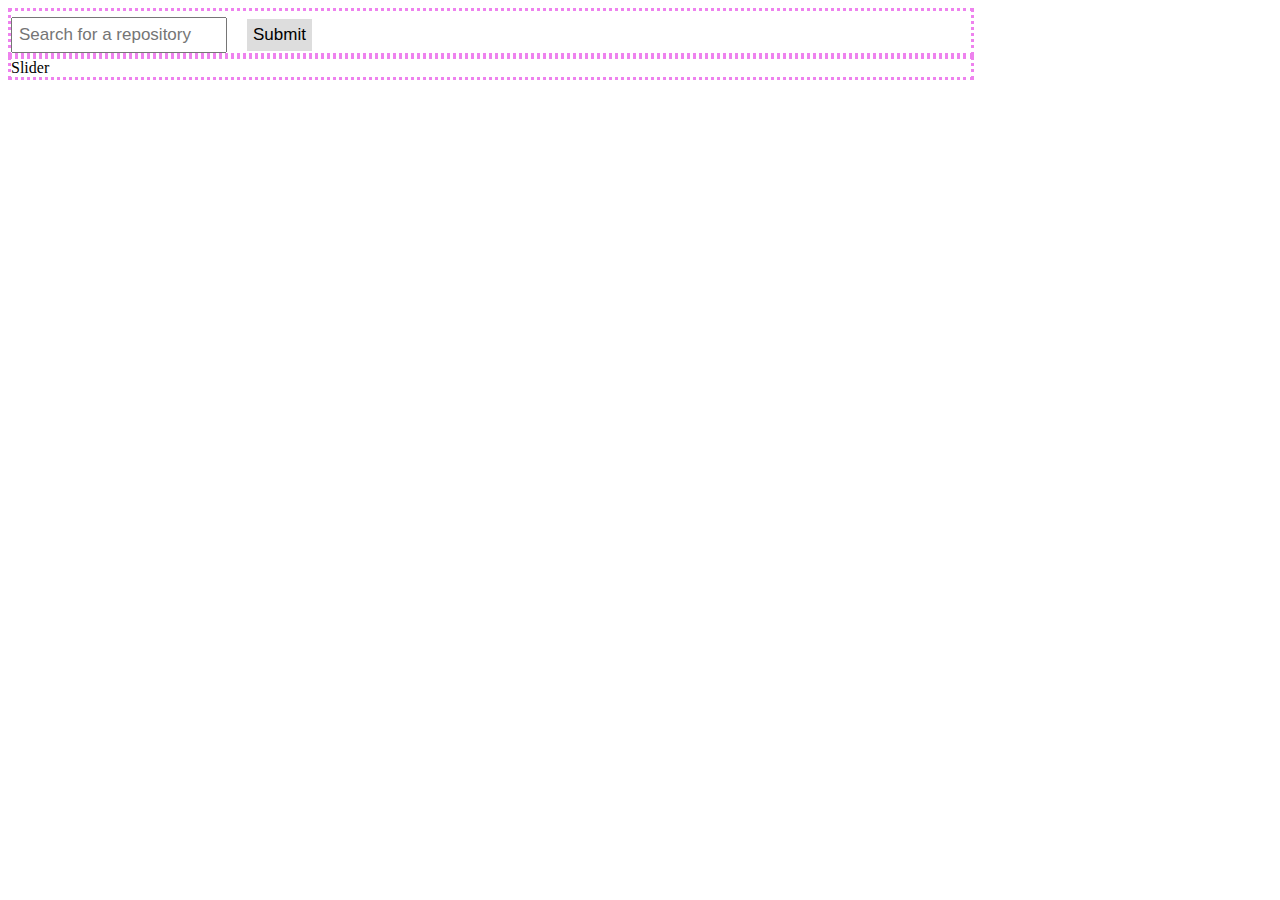
==== application/index.html @ 009ee3e9 "Initial visualisation page" ====
<!doctype html>

<html lang="en">
	<head>
		<meta charset="utf-8">
		<meta name="A D3.js visualisation concerning the growth of Github Repositories" content="Github Visualisation">
		<meta name="Mick Tozer" content="Github Visualisation">
		
		<script src="https://d3js.org/d3.v3.min.js" charset="utf-8"></script>
		<script type="text/javascript" src="js/visualizer.js"></script>
		
		
		<title>Github Visualisation</title>
		<link rel="shortcut icon" type="image/x-icon" href="images/page_icon.png" />
		<link rel="stylesheet" href="css/style.css">
	</head>

	<body>
		<!--Search section-->
		<div class="search-container" width="960">
			<input id="searchQuery" type="text" placeholder="Search for a repository" name="search">
			<button type="submit" id="searchButton" onclick="search_repository();" >Submit</button>
		</div>
		
		<!--Visualisation section -->
		<div>
			<script language="javascript">
				init_visualisation();
			</script>
		</div>
		
		<!--Slider section-->
		<div class="search-container" width="960">
			Slider
		</div>
	</body>
</html>
---- application/css/style.css ----
.parentSvg{
	border: 3px dotted;
	border-color: blueviolet;
}

input[type=text] {
    width: 200px;	
	padding: 6px;
	margin-right: 16px;
	font-size: 17px;
}

.search-container{
	border: 3px dotted;
	border-color: violet;
	width: 960px;
}

.search-container button {
  padding: 6px;
  margin-top: 8px;
  margin-right: 16px;
  background: #ddd;
  font-size: 17px;
  border: none;
  cursor: pointer;
}

.search-container button:hover {
  background: #ccc;
}
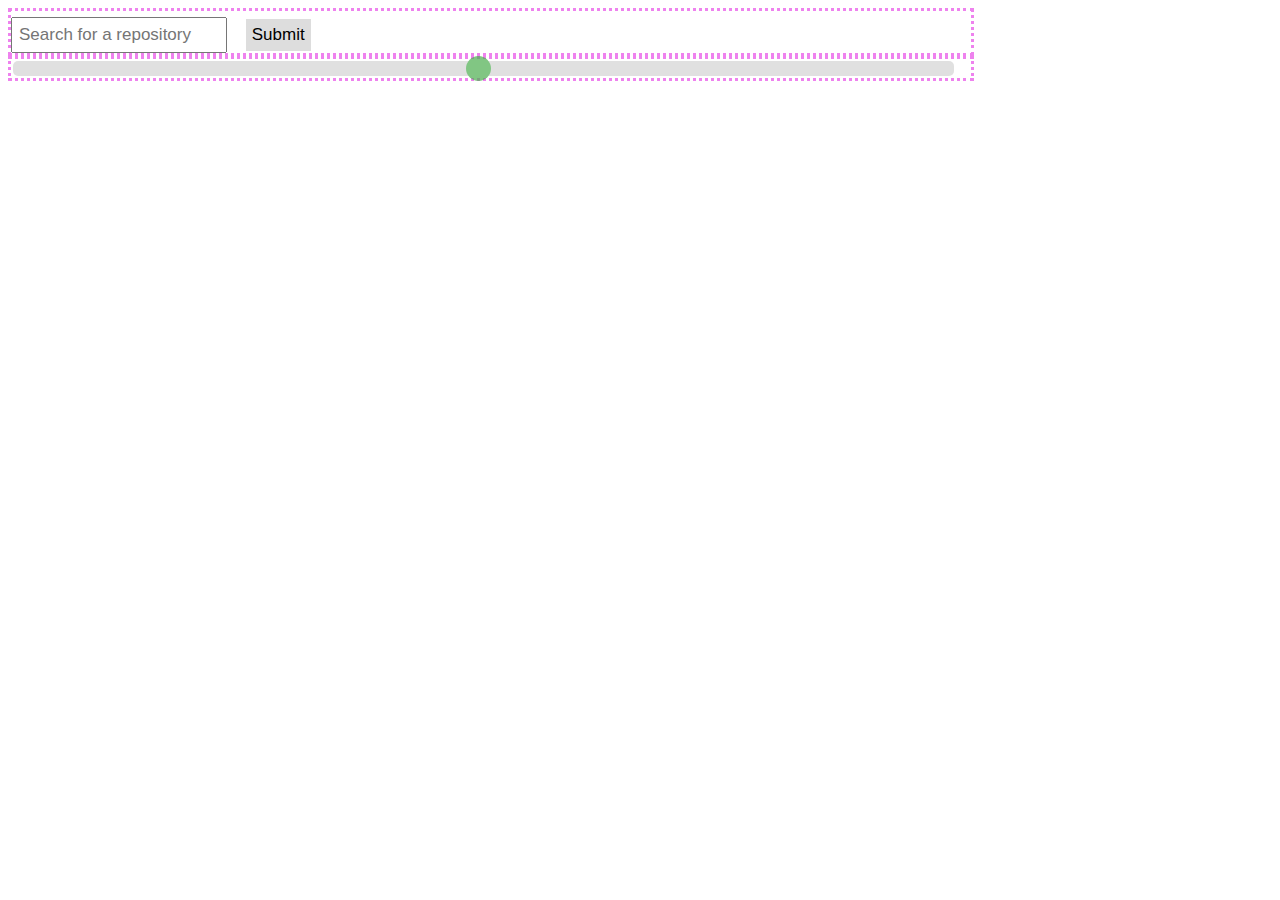
==== commit aea8bae1: "Finished slider and stylizing base graphs" ====
--- a/application/index.html
+++ b/application/index.html
@@ -7,8 +7,7 @@
 		<meta name="Mick Tozer" content="Github Visualisation">
 		
 		<script src="https://d3js.org/d3.v3.min.js" charset="utf-8"></script>
-		<script type="text/javascript" src="js/visualizer.js"></script>
-		
+		<script type="text/javascript" src="js/visualizer.js"></script>		
 		
 		<title>Github Visualisation</title>
 		<link rel="shortcut icon" type="image/x-icon" href="images/page_icon.png" />
@@ -19,7 +18,7 @@
 		<!--Search section-->
 		<div class="search-container" width="960">
 			<input id="searchQuery" type="text" placeholder="Search for a repository" name="search">
-			<button type="submit" id="searchButton" onclick="search_repository();" >Submit</button>
+			<button type="submit" id="searchButton" onclick="search_repository();">Submit</button>
 		</div>
 		
 		<!--Visualisation section -->
@@ -30,8 +29,8 @@
 		</div>
 		
 		<!--Slider section-->
-		<div class="search-container" width="960">
-			Slider
+		<div class="slidecontainer" width="960">
+			<input type="range" min="1" max="100" value="50" class="slider" id="slider">
 		</div>
 	</body>
 </html>--- a/application/css/style.css
+++ b/application/css/style.css
@@ -28,4 +28,92 @@
 
 .search-container button:hover {
   background: #ccc;
+}
+
+
+.bar {
+  fill: steelblue;
+}
+
+.bar:hover {
+  fill: brown;
+}
+
+.link {
+  stroke: #000;
+}
+
+.node {
+  stroke: #000;
+}
+
+body {
+  font: 10px sans-serif;
+}
+
+.axis path,
+.axis line {
+  fill: none;
+  stroke: #000;
+  shape-rendering: crispEdges;
+}
+
+.x.axis path {
+  display: none;
+}
+
+.line {
+  fill: none;
+  stroke: steelblue;
+  stroke-width: 1.5px;
+}
+
+.legend rect {
+  fill:white;
+  stroke:black;
+  opacity:0.8;}
+  
+  .link {
+  stroke: #ccc;
+}
+
+.node text {
+  pointer-events: none;
+  font: 10px sans-serif;
+}
+
+.slidecontainer {
+    width: 960px;
+	border: 3px dotted;
+	border-color: violet;
+}
+
+.slider {
+    -webkit-appearance: none;
+    width: 98%;
+    height: 15px;
+    border-radius: 5px;  
+    background: #d3d3d3;
+    outline: none;
+    opacity: 0.7;
+    -webkit-transition: .2s;
+    transition: opacity .2s;
+}
+
+.slider::-webkit-slider-thumb {
+    -webkit-appearance: none;
+    appearance: none;
+    width: 25px;
+    height: 25px;
+    border-radius: 50%; 
+    background: #4CAF50;
+    cursor: pointer;
+}
+
+.slider::-moz-range-thumb {
+    width: 25px;
+    height: 25px;
+    border-radius: 50%;
+    background: #4CAF50;
+    cursor: pointer;
 }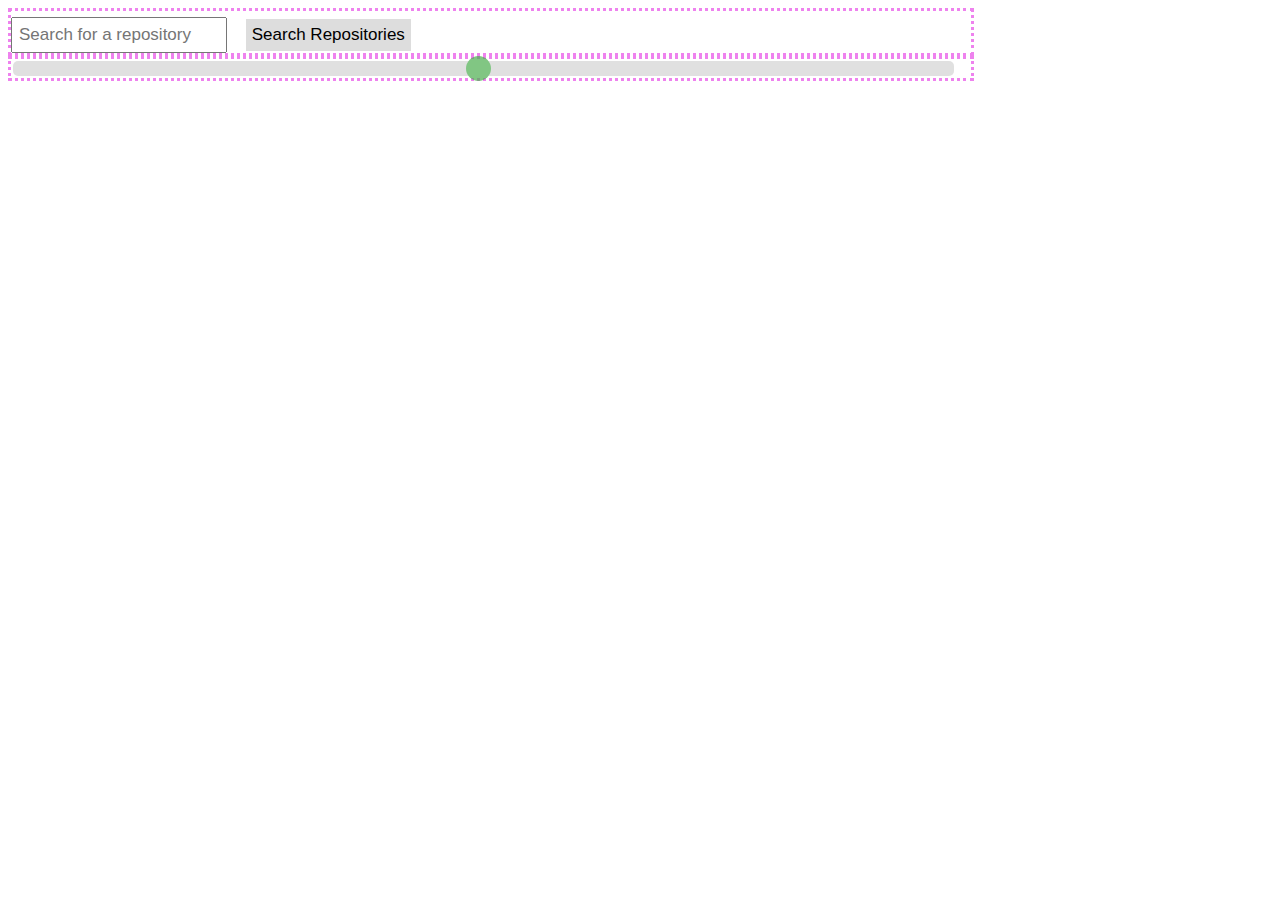
==== commit 3e77351a: "Added tooltips" ====
--- a/application/index.html
+++ b/application/index.html
@@ -7,6 +7,7 @@
 		<meta name="Mick Tozer" content="Github Visualisation">
 		
 		<script src="https://d3js.org/d3.v3.min.js" charset="utf-8"></script>
+		<script src="http://labratrevenge.com/d3-tip/javascripts/d3.tip.v0.6.3.js"></script>
 		<script type="text/javascript" src="js/visualizer.js"></script>		
 		
 		<title>Github Visualisation</title>
@@ -18,7 +19,7 @@
 		<!--Search section-->
 		<div class="search-container" width="960">
 			<input id="searchQuery" type="text" placeholder="Search for a repository" name="search">
-			<button type="submit" id="searchButton" onclick="search_repository();">Submit</button>
+			<button type="submit" id="searchButton" onclick="search_repository();">Search Repositories</button>
 		</div>
 		
 		<!--Visualisation section -->
--- a/application/css/style.css
+++ b/application/css/style.css
@@ -116,4 +116,33 @@
     border-radius: 50%;
     background: #4CAF50;
     cursor: pointer;
+}
+
+.d3-tip {
+  line-height: 1;
+  font-weight: bold;
+  padding: 12px;
+  background: rgba(0, 0, 0, 0.8);
+  color: #fff;
+  border-radius: 2px;
+}
+
+/* Creates a small triangle extender for the tooltip */
+.d3-tip:after {
+  box-sizing: border-box;
+  display: inline;
+  font-size: 10px;
+  width: 100%;
+  line-height: 1;
+  color: rgba(0, 0, 0, 0.8);
+  content: "\25BC";
+  position: absolute;
+  text-align: center;
+}
+
+/* Style northward tooltips differently */
+.d3-tip.n:after {
+  margin: -1px 0 0 0;
+  top: 100%;
+  left: 0;
 }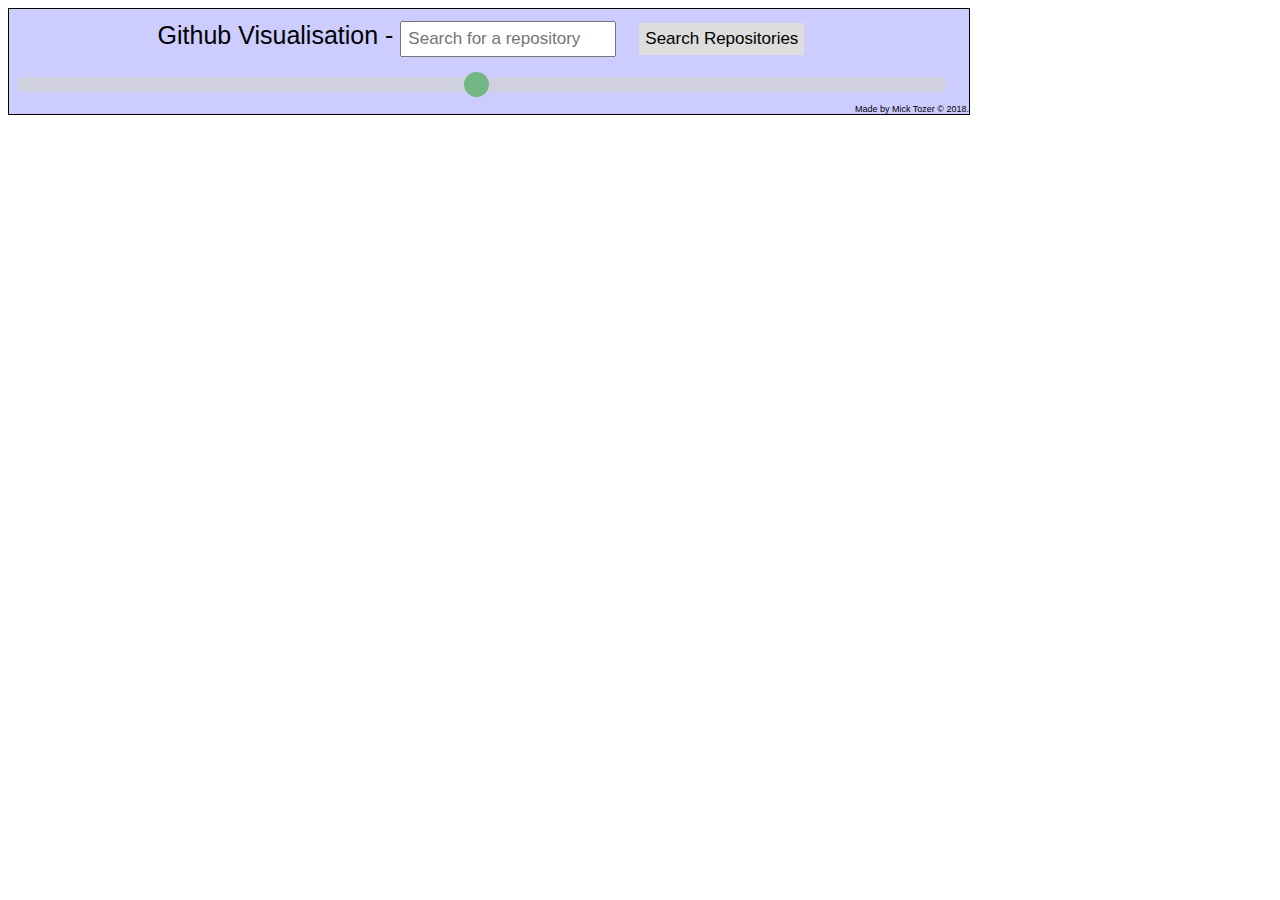
==== commit 734da067: "Stylized the application and added screenshot" ====
--- a/application/index.html
+++ b/application/index.html
@@ -7,7 +7,7 @@
 		<meta name="Mick Tozer" content="Github Visualisation">
 		
 		<script src="https://d3js.org/d3.v3.min.js" charset="utf-8"></script>
-		<script src="http://labratrevenge.com/d3-tip/javascripts/d3.tip.v0.6.3.js"></script>
+		<script src="https://labratrevenge.com/d3-tip/javascripts/d3.tip.v0.6.3.js"></script>
 		<script type="text/javascript" src="js/visualizer.js"></script>		
 		
 		<title>Github Visualisation</title>
@@ -16,22 +16,31 @@
 	</head>
 
 	<body>
-		<!--Search section-->
-		<div class="search-container" width="960">
-			<input id="searchQuery" type="text" placeholder="Search for a repository" name="search">
-			<button type="submit" id="searchButton" onclick="search_repository();">Search Repositories</button>
-		</div>
-		
-		<!--Visualisation section -->
-		<div>
-			<script language="javascript">
-				init_visualisation();
-			</script>
-		</div>
-		
-		<!--Slider section-->
-		<div class="slidecontainer" width="960">
-			<input type="range" min="1" max="100" value="50" class="slider" id="slider">
+		<!--Master container-->
+		<div class="master-container">
+			<!--Search section-->
+			<div class="sub-container" width="960" align="center">
+					Github Visualisation - 
+					<input id="searchQuery" type="text" placeholder="Search for a repository" name="search">
+					<button type="submit" id="searchButton" onclick="searchRepository();">Search Repositories</button>
+			</div>
+			
+			<!--Visualisation section -->
+			<div id="svg-container" class="svg-container">
+				<script language="javascript">
+					initVisualisation();
+				</script>
+			</div>
+			
+			<!--Slider section-->
+			<div class="sub-container" width="960">
+				<input type="range" min="1" max="100" value="50" class="slider" id="slider">
+			</div>
+			
+			<!--Footer section-->
+			<div class="footer-container" width="960">
+				Made by Mick Tozer © 2018.
+			</div>
 		</div>
 	</body>
 </html>--- a/application/css/style.css
+++ b/application/css/style.css
@@ -1,8 +1,3 @@
-.parentSvg{
-	border: 3px dotted;
-	border-color: blueviolet;
-}
-
 input[type=text] {
     width: 200px;	
 	padding: 6px;
@@ -10,13 +5,30 @@
 	font-size: 17px;
 }
 
-.search-container{
-	border: 3px dotted;
-	border-color: violet;
+.master-container{
+	border: 1px solid;
+	border-color: black;
 	width: 960px;
 }
 
-.search-container button {
+.svg-container{
+	font: 10px sans-serif;
+}
+
+.sub-container{
+	padding: 6px;
+	width: 948px;
+	background-color: #ccccff;
+	font: 25px sans-serif;
+}
+
+.footer-container{
+	background-color: #ccccff;
+	font: 9px sans-serif;
+	text-align: right;
+}
+
+.sub-container button {
   padding: 6px;
   margin-top: 8px;
   margin-right: 16px;
@@ -26,7 +38,7 @@
   cursor: pointer;
 }
 
-.search-container button:hover {
+.sub-container button:hover {
   background: #ccc;
 }
 
@@ -45,10 +57,6 @@
 
 .node {
   stroke: #000;
-}
-
-body {
-  font: 10px sans-serif;
 }
 
 .axis path,
@@ -80,12 +88,6 @@
 .node text {
   pointer-events: none;
   font: 10px sans-serif;
-}
-
-.slidecontainer {
-    width: 960px;
-	border: 3px dotted;
-	border-color: violet;
 }
 
 .slider {
